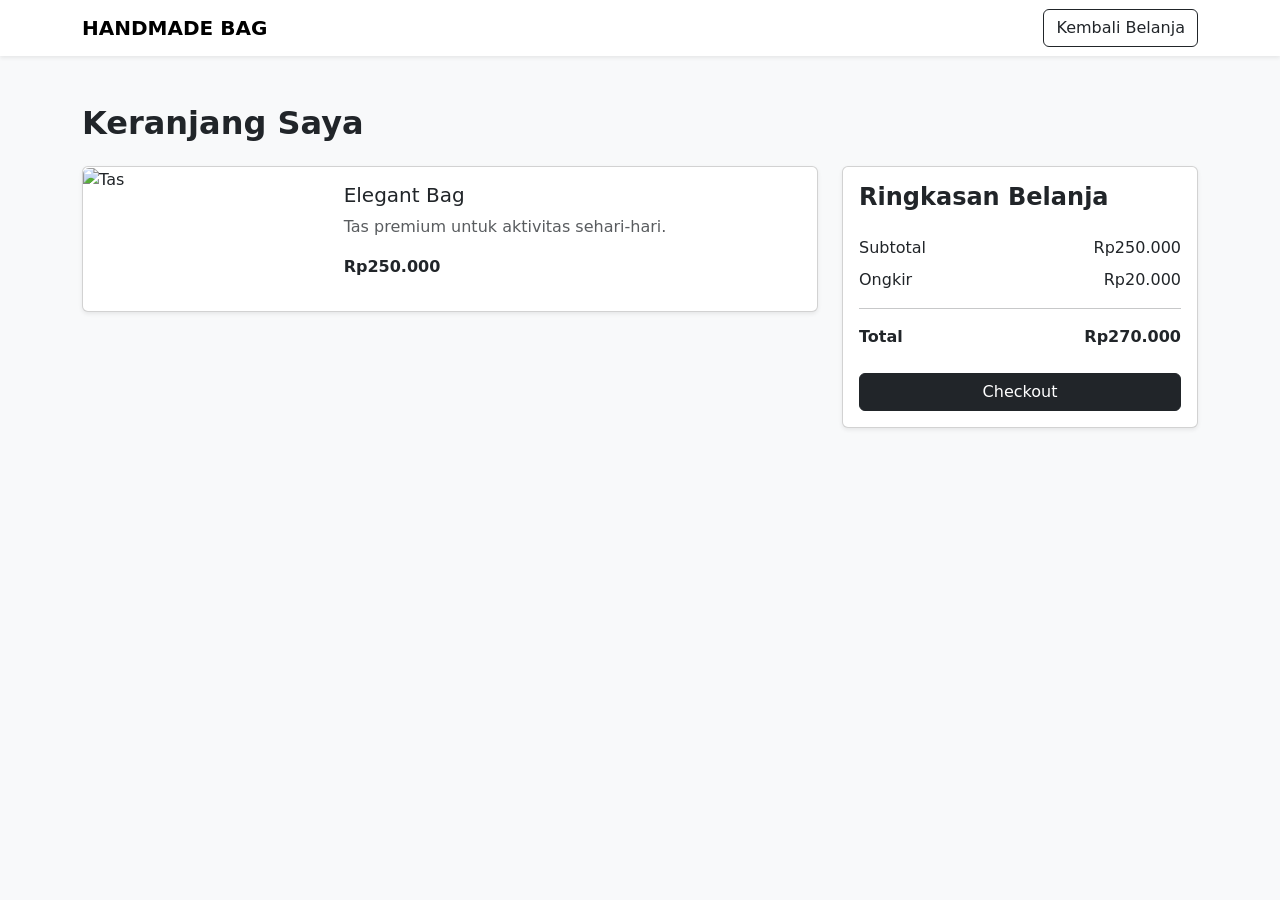
==== cart.html @ ff64f047 "initial commit" ====
<!DOCTYPE html>
<html lang="id">

<head>
    <meta charset="UTF-8">
    <meta name="viewport" content="width=device-width, initial-scale=1.0">
    <title>Keranjang - Handmade Bag</title>

    <link href="https://cdn.jsdelivr.net/npm/bootstrap@5.3.8/dist/css/bootstrap.min.css" rel="stylesheet">
</head>

<body class="bg-light">

    <nav class="navbar navbar-expand-lg bg-white shadow-sm">
        <div class="container">

            <a class="navbar-brand fw-bold" href="index.html">
                HANDMADE BAG
            </a>

            <a href="index.html" class="btn btn-outline-dark">
                Kembali Belanja
            </a>

        </div>
    </nav>

    <div class="container py-5">

        <h2 class="fw-bold mb-4">
            Keranjang Saya
        </h2>

        <div class="row">

            <!-- Produk -->
            <div class="col-lg-8">

                <div class="card mb-3 shadow-sm">

                    <div class="row g-0">

                        <div class="col-md-4">

                            <img src="https://images.unsplash.com/photo-1594223274512-ad4803739b7c?w=500"
                                class="img-fluid rounded-start h-100 object-fit-cover"
                                alt="Tas">

                        </div>

                        <div class="col-md-8">

                            <div class="card-body">

                                <h5 class="card-title">
                                    Elegant Bag
                                </h5>

                                <p class="text-muted">
                                    Tas premium untuk aktivitas sehari-hari.
                                </p>

                                <p class="fw-bold">
                                    Rp250.000
                                </p>

                            </div>

                        </div>

                    </div>

                </div>

            </div>

            <!-- Ringkasan -->
            <div class="col-lg-4">

                <div class="card shadow-sm">

                    <div class="card-body">

                        <h4 class="fw-bold mb-4">
                            Ringkasan Belanja
                        </h4>

                        <div class="d-flex justify-content-between mb-2">
                            <span>Subtotal</span>
                            <span>Rp250.000</span>
                        </div>

                        <div class="d-flex justify-content-between mb-2">
                            <span>Ongkir</span>
                            <span>Rp20.000</span>
                        </div>

                        <hr>

                        <div class="d-flex justify-content-between fw-bold mb-4">
                            <span>Total</span>
                            <span>Rp270.000</span>
                        </div>

                        <a href="checkout.html"
                            class="btn btn-dark w-100">

                            Checkout
                        </a>

                    </div>

                </div>

            </div>

        </div>

    </div>

</body>

</html>
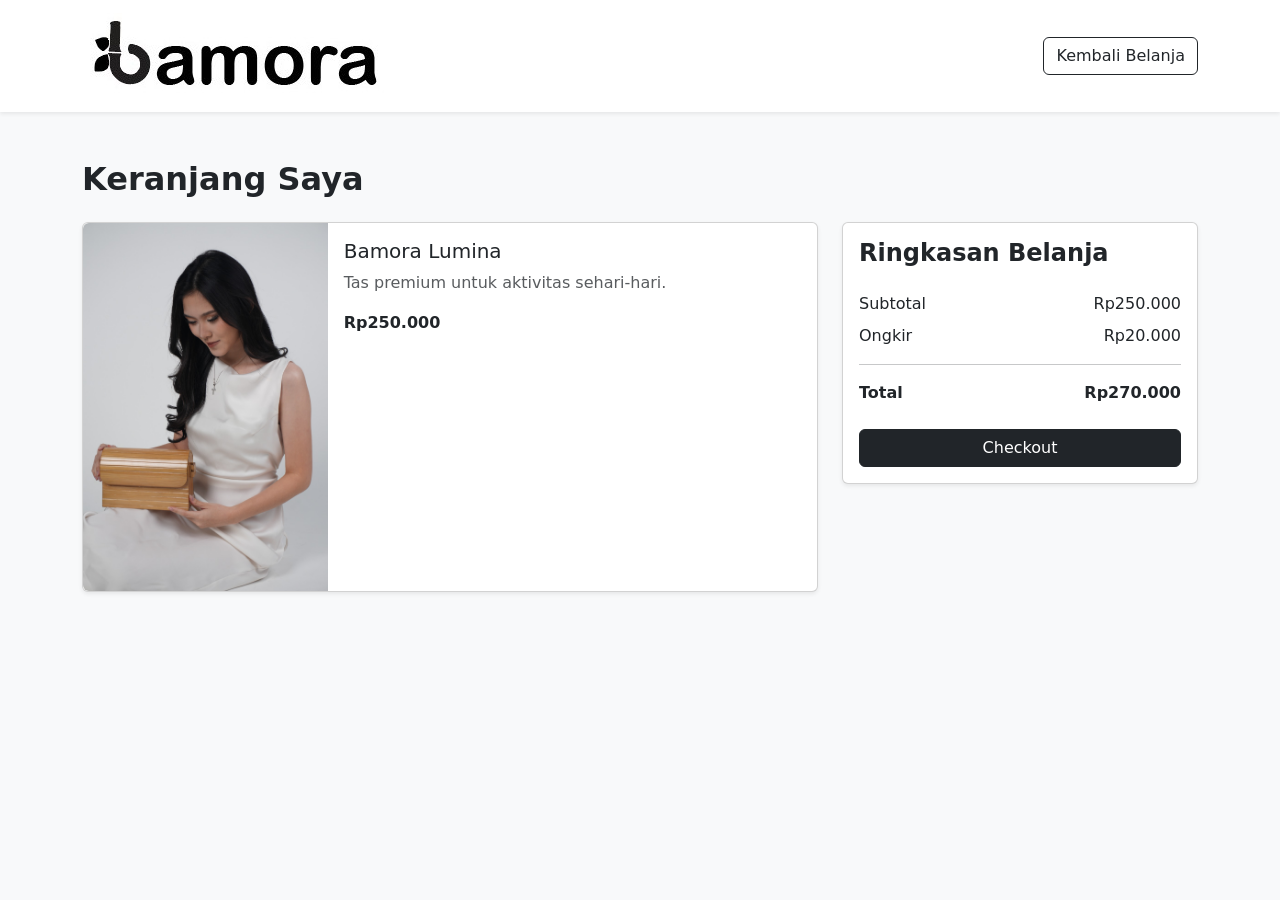
==== commit c6364331: "update bamora website" ====
--- a/cart.html
+++ b/cart.html
@@ -15,7 +15,8 @@
         <div class="container">
 
             <a class="navbar-brand fw-bold" href="index.html">
-                HANDMADE BAG
+                <img src="assets/logo.jpeg"
+                        class="img-fluid rounded-4" alt="Tas">
             </a>
 
             <a href="index.html" class="btn btn-outline-dark">
@@ -42,7 +43,7 @@
 
                         <div class="col-md-4">
 
-                            <img src="https://images.unsplash.com/photo-1594223274512-ad4803739b7c?w=500"
+                            <img src="assets/produk1.jpeg"
                                 class="img-fluid rounded-start h-100 object-fit-cover"
                                 alt="Tas">
 
@@ -53,7 +54,7 @@
                             <div class="card-body">
 
                                 <h5 class="card-title">
-                                    Elegant Bag
+                                    Bamora Lumina
                                 </h5>
 
                                 <p class="text-muted">
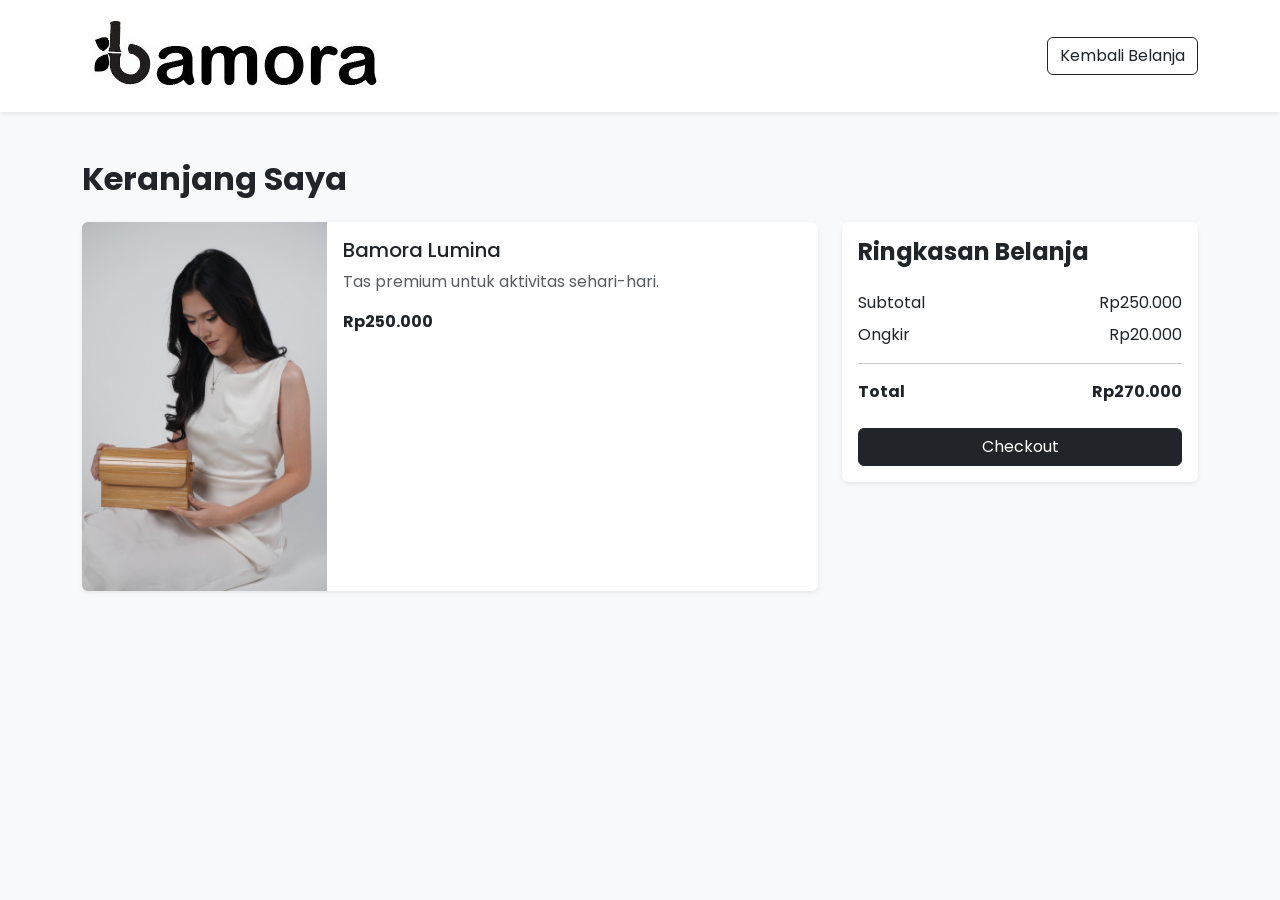
==== commit 05dea96c: "update website fix" ====
--- a/cart.html
+++ b/cart.html
@@ -7,6 +7,9 @@
     <title>Keranjang - Handmade Bag</title>
 
     <link href="https://cdn.jsdelivr.net/npm/bootstrap@5.3.8/dist/css/bootstrap.min.css" rel="stylesheet">
+    <link rel="stylesheet" href="style.css">
+    <link href="https://fonts.googleapis.com/css2?family=Poppins:wght@300;400;500;600;700&display=swap" rel="stylesheet">
+    
 </head>
 
 <body class="bg-light">
--- a/style.css
+++ b/style.css
@@ -0,0 +1,18 @@
+body {
+    font-family: 'Poppins', sans-serif;
+}
+
+.card-img-top {
+    width: 100%;
+    height: auto;
+}
+
+.card {
+    border: none;
+    box-shadow: 0 4px 12px rgba(0,0,0,0.08);
+}
+
+.card:hover {
+    transform: translateY(-4px);
+    transition: 0.3s;
+}
